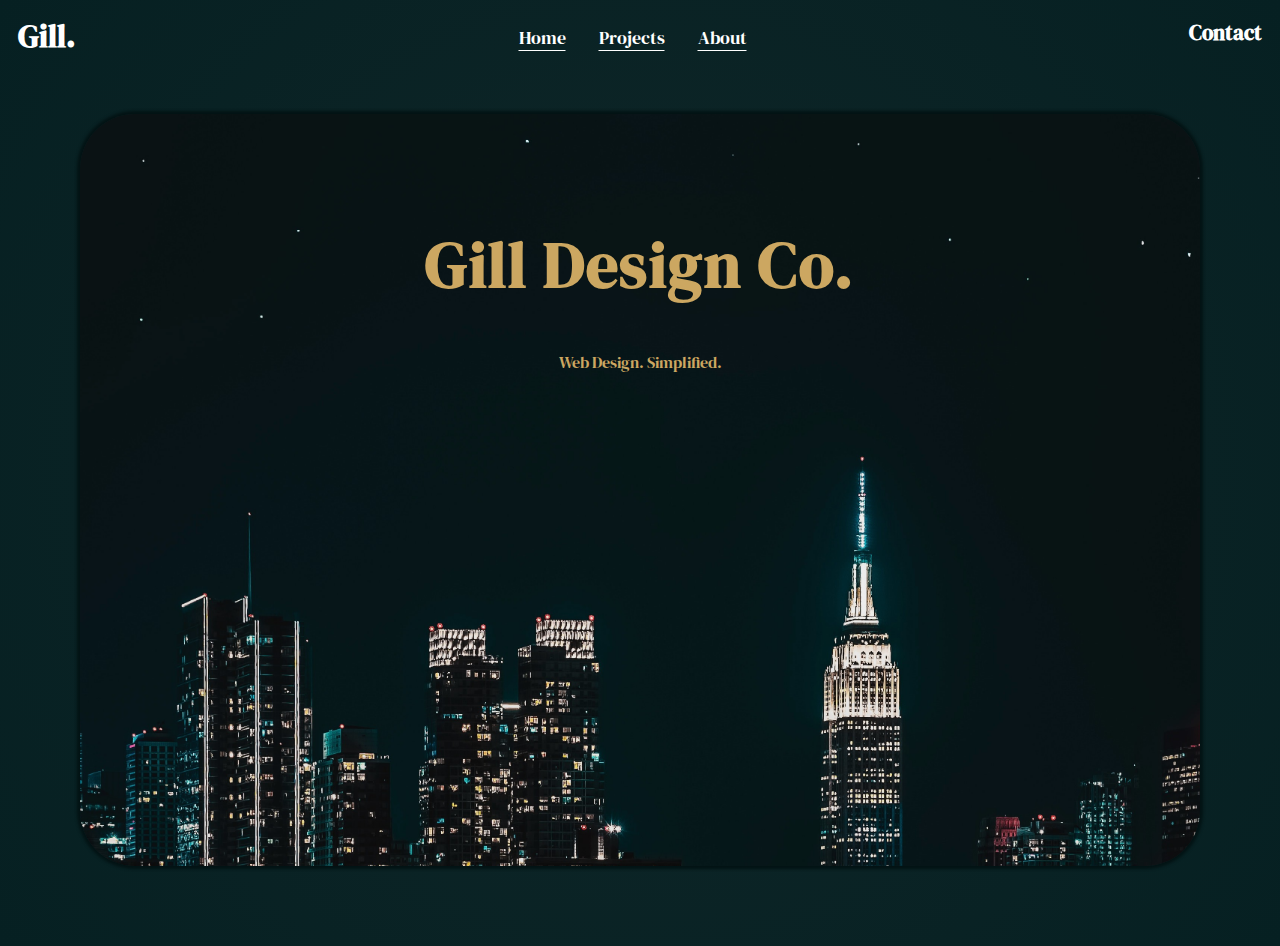
==== index.html @ 873badb8 "Add files via upload" ====
<!DOCTYPE html>
<html lang="en">
<head>
    <meta charset="UTF-8">
    <meta http-equiv="X-UA-Compatible" content="IE=edge">
    <meta name="viewport" content="width=device-width, initial-scale=1.0">
    <title>Gill.</title>
    <link rel="stylesheet" href="style.css">
    <link rel="preconnect" href="https://fonts.googleapis.com">
<link rel="preconnect" href="https://fonts.gstatic.com" crossorigin>
<link href="https://fonts.googleapis.com/css2?family=DM+Serif+Display:ital@0;1&family=Merriweather:ital@0;1&display=swap" rel="stylesheet">
</head>
<body>
    <header class="header_container">
        <!--logo should go here-->
        <h1 class="logo">Gill.</h1>
        <nav class="navlist">
            <ul>
                <li><a class="navlink" href="index.html">Home</a></li>
                <li><a class="navlink" href="projects.html">Projects</a></li>
                <li><a class="navlink" href="about.html">About</a></li>
            </ul>
        </nav>
        <h3><a class="contact" href="contact.html">Contact</a></h3>
    </header>

    <main>
        <div class="headline_container">
          <section class="headline">
            <h1 class="headline_tag">Gill Design Co.</h1>
            <p class="slogan">Web Design. Simplified.</p>
          </section>
        </div>

    </main>
</body>
</html>
---- style.css ----
html {
  margin: 0;
  padding: 0;
  width: 100%;
}


body {
    background: rgb(6,30,32);
    background: radial-gradient(circle, rgba(6,30,32,0.9612219887955182) 0%, rgba(6,32,34,1) 100%);
    margin: 0;
    padding: 0;
    font-family: 'DM Serif Display', serif;
    width: 100%;
    min-height: 100vh;
}
.header_container {
      display: flex;
      justify-content: space-between;
      flex-wrap: wrap;
}
.logo {
    color: white;
    width: auto;
    padding: 14px 0 0 18px;
    margin: 0;
}
.navlist {
    list-style: none;
    padding: 10px 0 0 0;
    margin: 0;
    
    
}
ul {
    padding: 0;
}
.navlink {
    text-decoration: solid underline 1px;
    text-underline-offset: 6px;
    color: white;
    padding: 0 15px;
    
}
.navlink:hover {
    text-decoration: solid underline 3px;
    text-underline-offset: 6.8px;
    color: rgb(204, 167, 97);
    
}
li {
    display: inline-block;
    font-size: 1.1em;
}
.contact {
    color: white;
    text-decoration: none;
    margin: 0 18px 0 0;
    font-size: 1.1em;

}
.contact:hover {
    color: rgb(204, 167, 97);
    

    

}
h1, h2 {
    color: white;
}

.slogan {
    color: rgb(204, 167, 97);
    font-size: 1em;
}


.headline_container {
    display: flex;
    justify-content: center;
    height: 55rem;;
}

.headline {
    text-align: center;
    background-image: url(city.jpg);
    background-size: 90rem;
    background-position: center;
    width: 70rem;
    height: 47rem;
    margin-top: 3rem;
    border-radius: 55px;
    box-shadow: 0px 0px 3px 3px rgb(3, 19, 20);
    

}
.headline_tag {
    padding-top: 4rem;
    font-size: 4em;
    color: rgb(204, 167, 97);
    letter-spacing: .1rem;
    
}

@media (max-width: 40em) {
    .navlist {
        flex-basis: min-content;
    }
    .headline {
        margin-top: 0;
        background-size: 60rem;
        border-radius: 0;
    }
    form {
        padding-right: 20px;
    }
    .contact_container {
        display: flex;
        flex-wrap: wrap;
        flex-direction: column-reverse;
        
    }
    .header_container {
        background-color: rgba(204, 167, 97, 0.034);
    }
    .about_container {
        display: flex;
        flex-wrap: wrap;
        align-items: center;
    }

    img.headshot {
        margin-left: 15%;
        margin-right: 5%;
    }
    .founder {
        margin: 10% 0 0 30%;
        font-style: italic;
        width: 50%;
    }
   .bio {
    padding: 0;
   }
}

.headline_projects {
    padding-top: .5rem;
    font-size: 3em;
    color: rgb(204, 167, 97);
    letter-spacing: .1rem;
    text-align: center;
}
.project_list {
    display: flex;
    justify-content: space-around;
    flex-wrap: wrap;
    margin-top: 4%;
}
.project_list_item {
    color: white;
    letter-spacing: .2em;
    text-align: center;
    font-size: 1.2em;
    font-style: italic;
}
.project_image {
    width: 30em;
    height: 15em;
    border-radius: 10px;
    opacity: .8;
    max-width: 80vw;
    height: auto;
    
}
.project_image:hover {
    cursor: pointer;
    box-shadow: 0px 0px 10px 10px rgb(3, 19, 20);
    opacity: 1;
}
.about_container {
    display: flex;
    flex-wrap: wrap;
    align-items: center;
    margin: 5% 15% 0 15%;
    
}
.headshot {
    
    border-radius: 1500px;
    box-shadow: 0px 0px 15px 15px rgb(3, 19, 20);
    margin: 0 5em 0 1em;
    max-width: 40vw;
    height: auto;
    max-height: 300px;
}
.founder {
    margin: 0 0 0 0;
    font-style: italic;
    width: 50%;
}

.founder-bio {
    margin: 0;
    padding: 0%;
    width: fit-content;
    min-width: 240px;
}

h1.founder-bio {
    margin-top: 6%;
}


.bio {
    color: white;
    padding: 2% 30% 0 5%;
    font-style: normal;
    font-family: inherit;
    font-size: 1.1em;
    letter-spacing: 1.05px;
    line-height: 1.3em;
    min-width: 260px;
    color: rgba(255, 255, 255, 0.836);  
    
}

.contact_container {
    display: flex;
    justify-content: center;
    flex-wrap: wrap;
    align-items: center;
}

.contact_details {
  margin: 7% 12%;
  padding-bottom: 5%;
  flex-shrink: 1;

}

h4 {
    color: white;
    font-size: 2em;
    padding: 0 4px;

}
.city, .email, .phone {
    color: white;
    margin-left: 8%;
    font-size: 1.2em;
}
form {
    margin: 8% 12%;
    flex-shrink: 2;
}

label {
    color: white;
    margin: 7%;
    font-size: 1.5em;
    
    
}

input[type=text] {
    color: white;
    background-color: transparent;
    border: none;
    border-bottom: 2px solid rgb(204, 167, 97);
    margin: 6%;
    outline: none;
    font-size: 1.3em;
    
}

input[type=submit] {
    margin:7%;
    text-decoration: none;
    background-color: rgb(204, 167, 97);
    color: rgb(3, 19, 20);
    border: none;
    width: 100%;
    text-align: center;
    font-size: 1.3em;
    border-radius: 8px;
    box-shadow: 2px 5px 17px 0px #020202;
    cursor: pointer;
    font-family : inherit;
}
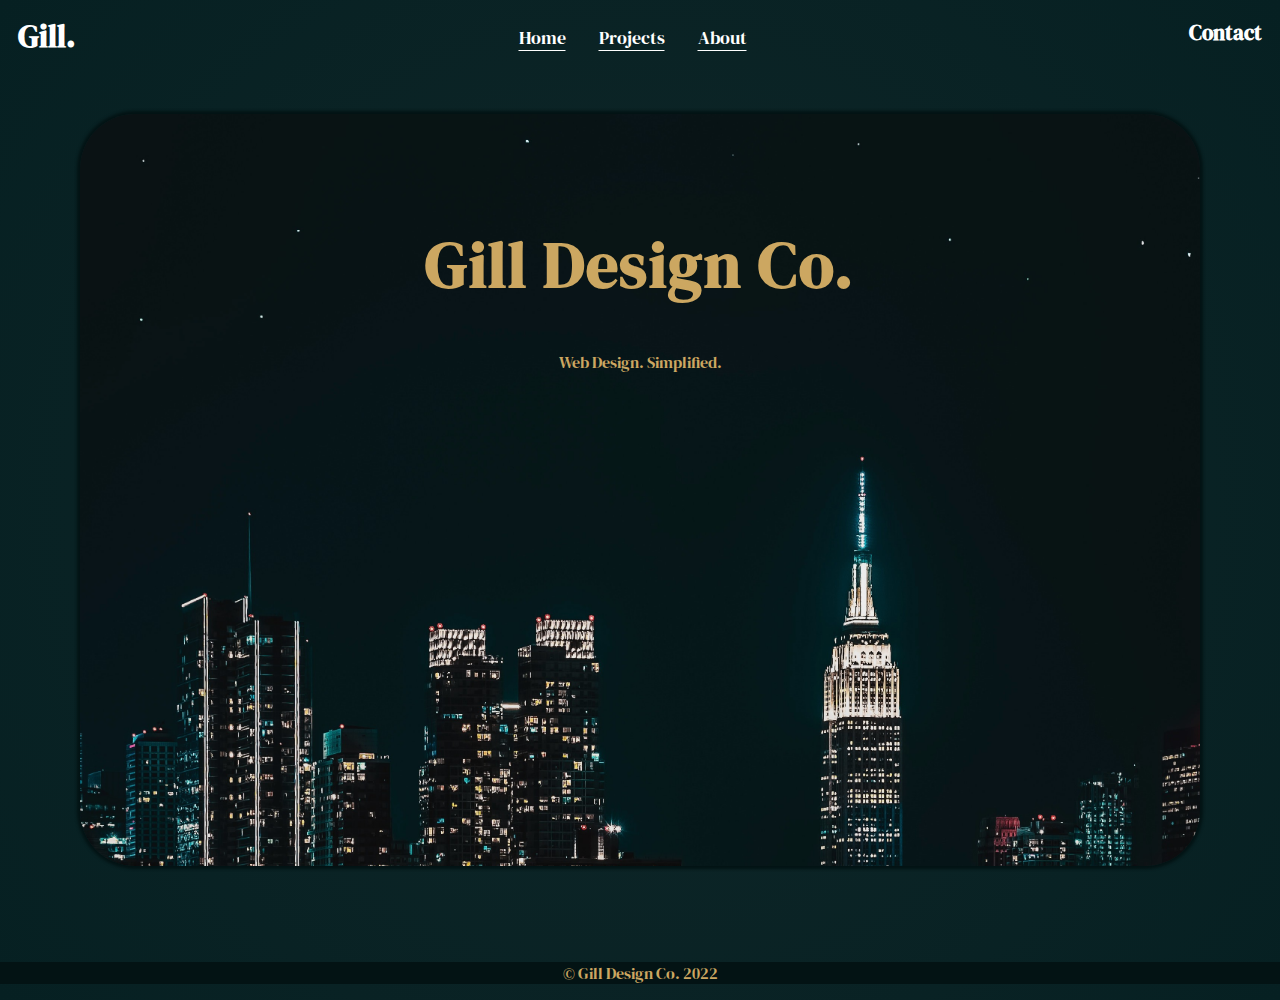
==== commit 527cbb3a: "Update index.html" ====
--- a/index.html
+++ b/index.html
@@ -31,7 +31,10 @@
             <p class="slogan">Web Design. Simplified.</p>
           </section>
         </div>
+      <footer>
+        <p class="footertag">&copy; Gill Design Co. 2022</p>
+      </footer>
 
     </main>
 </body>
-</html>+</html>
--- a/style.css
+++ b/style.css
@@ -105,7 +105,8 @@
 
 @media (max-width: 40em) {
     .navlist {
-        flex-basis: min-content;
+        max-width: 75px;
+        padding-top: 0;
     }
     .headline {
         margin-top: 0;
@@ -123,6 +124,8 @@
     }
     .header_container {
         background-color: rgba(204, 167, 97, 0.034);
+        display: flex;
+        justify-content: space-between;
     }
     .about_container {
         display: flex;
@@ -139,8 +142,8 @@
         font-style: italic;
         width: 50%;
     }
-   .bio {
-    padding: 0;
+     .bio {
+        padding: 0;
    }
 }
 
@@ -287,4 +290,10 @@
     box-shadow: 2px 5px 17px 0px #020202;
     cursor: pointer;
     font-family : inherit;
-}+}
+.footertag {
+    color: rgb(204, 167, 97);
+    background-color: rgb(3, 19, 20);
+    text-align: center;
+    font-weight: 1.1em;
+}
